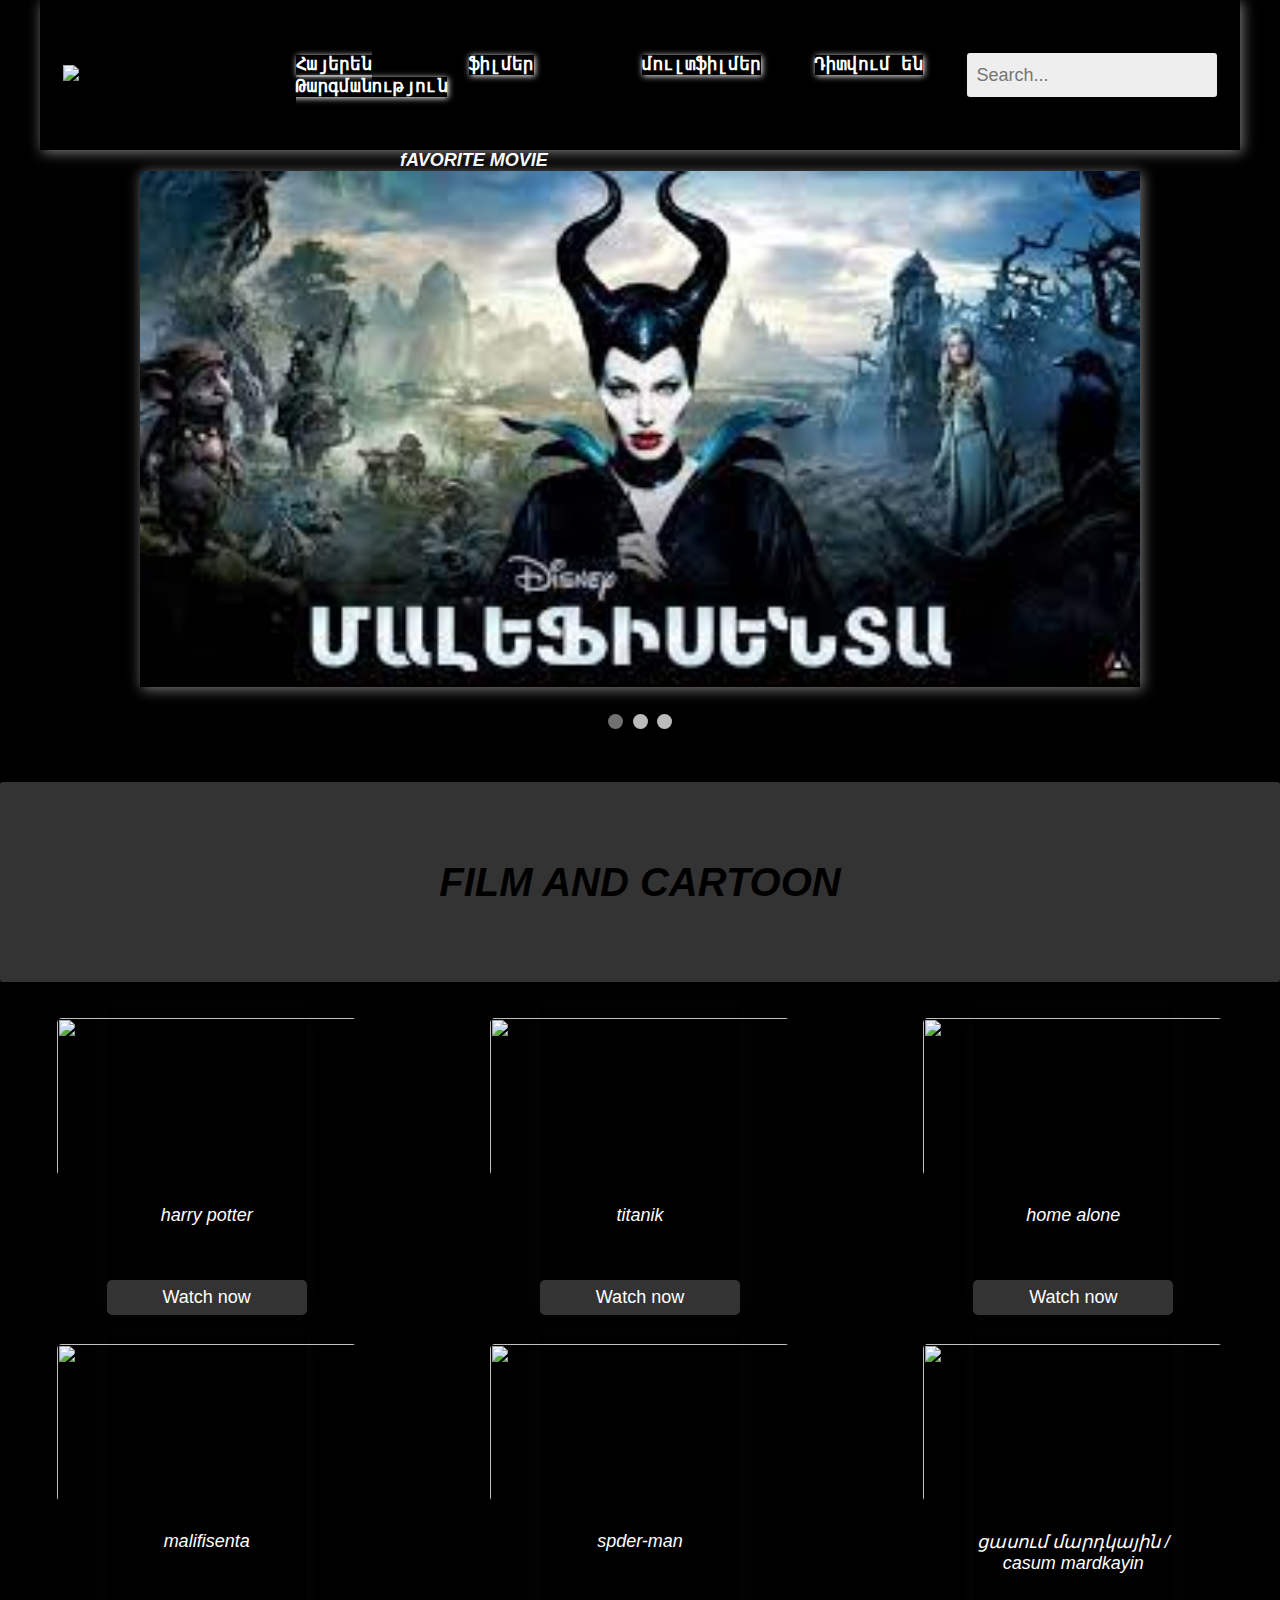
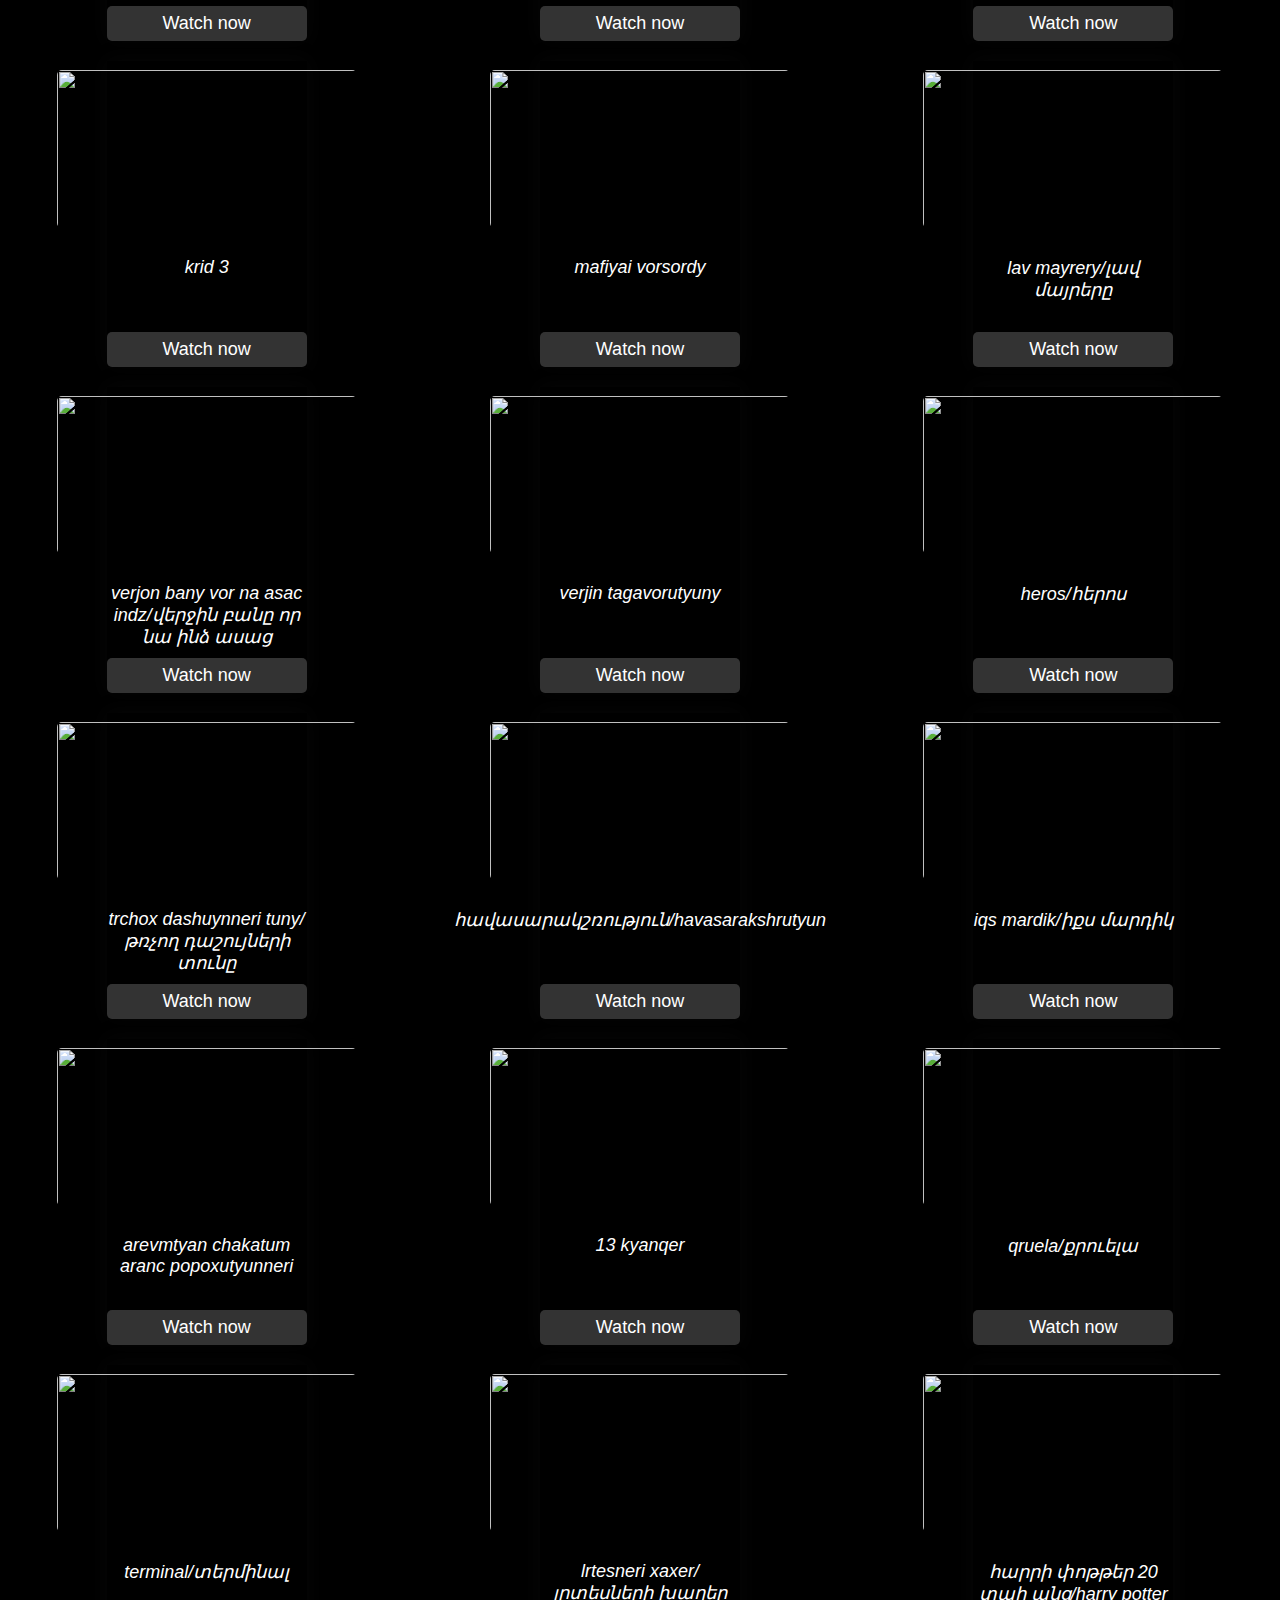
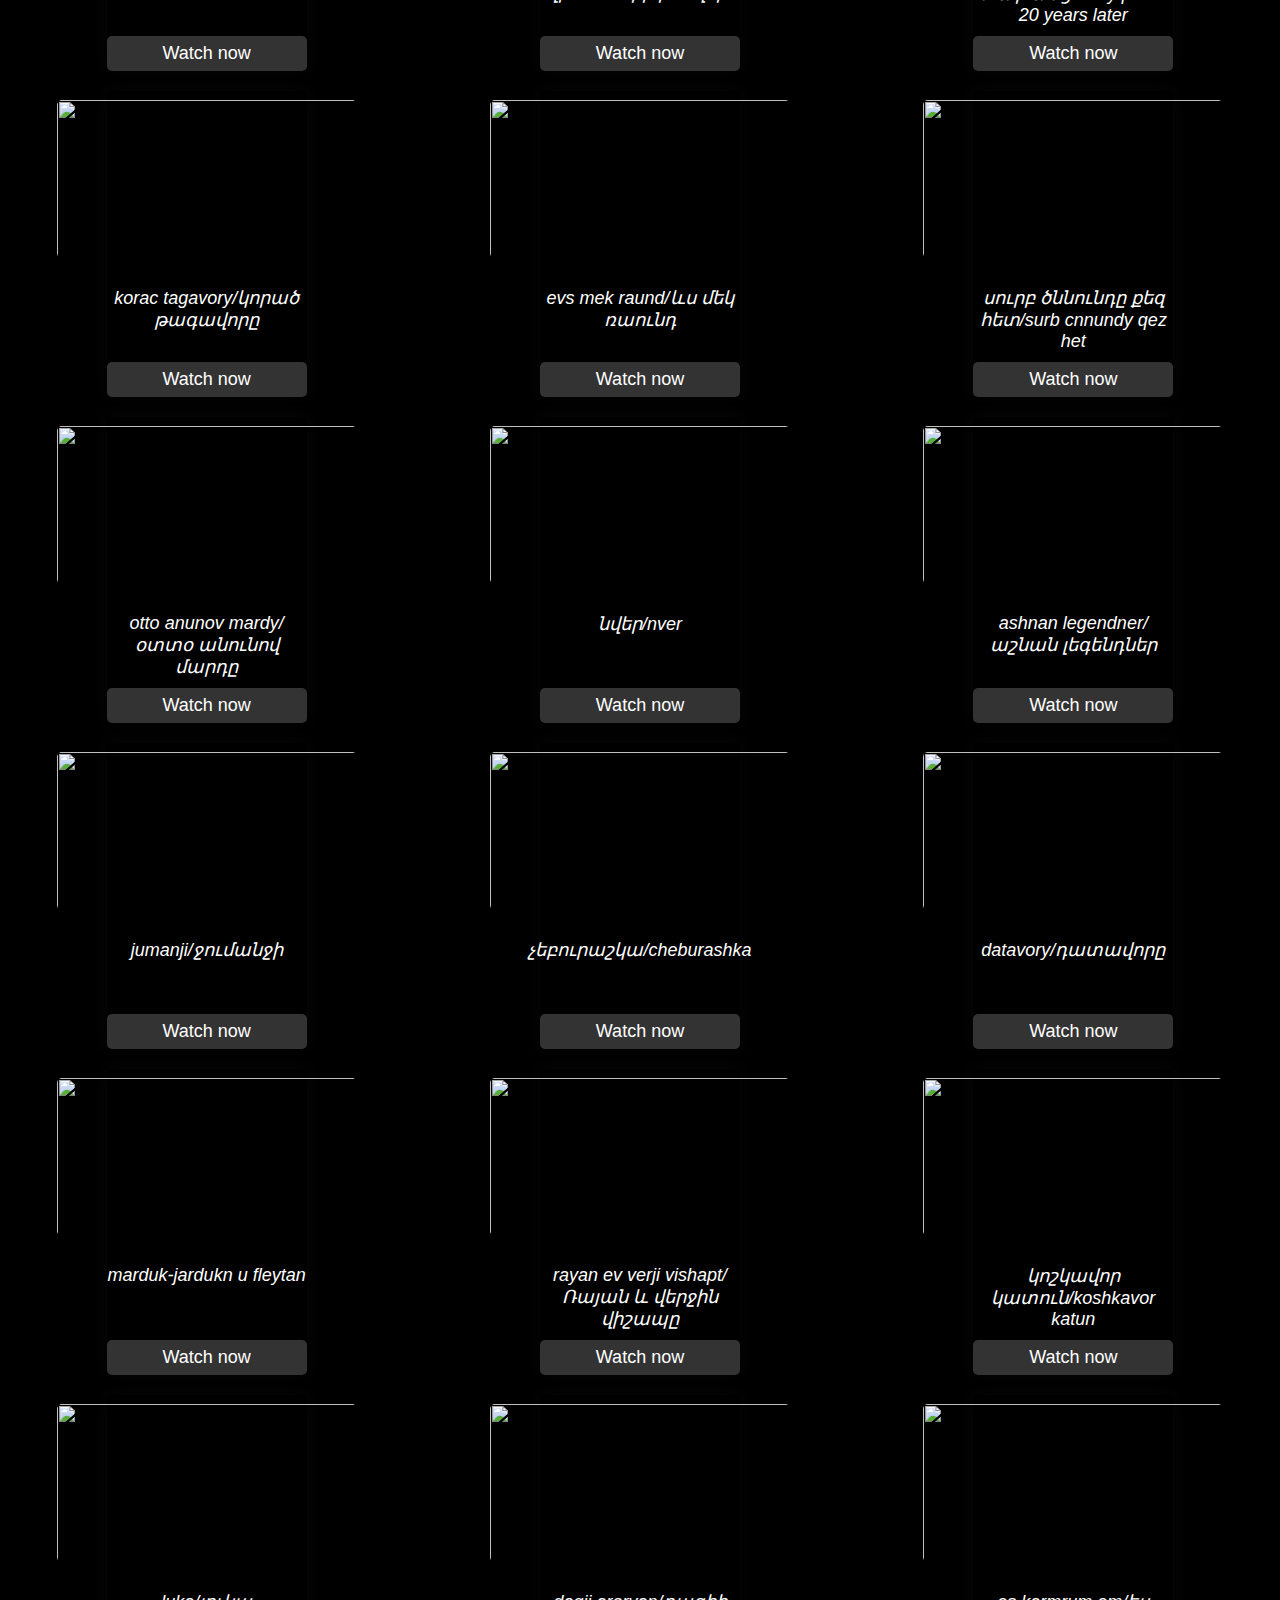
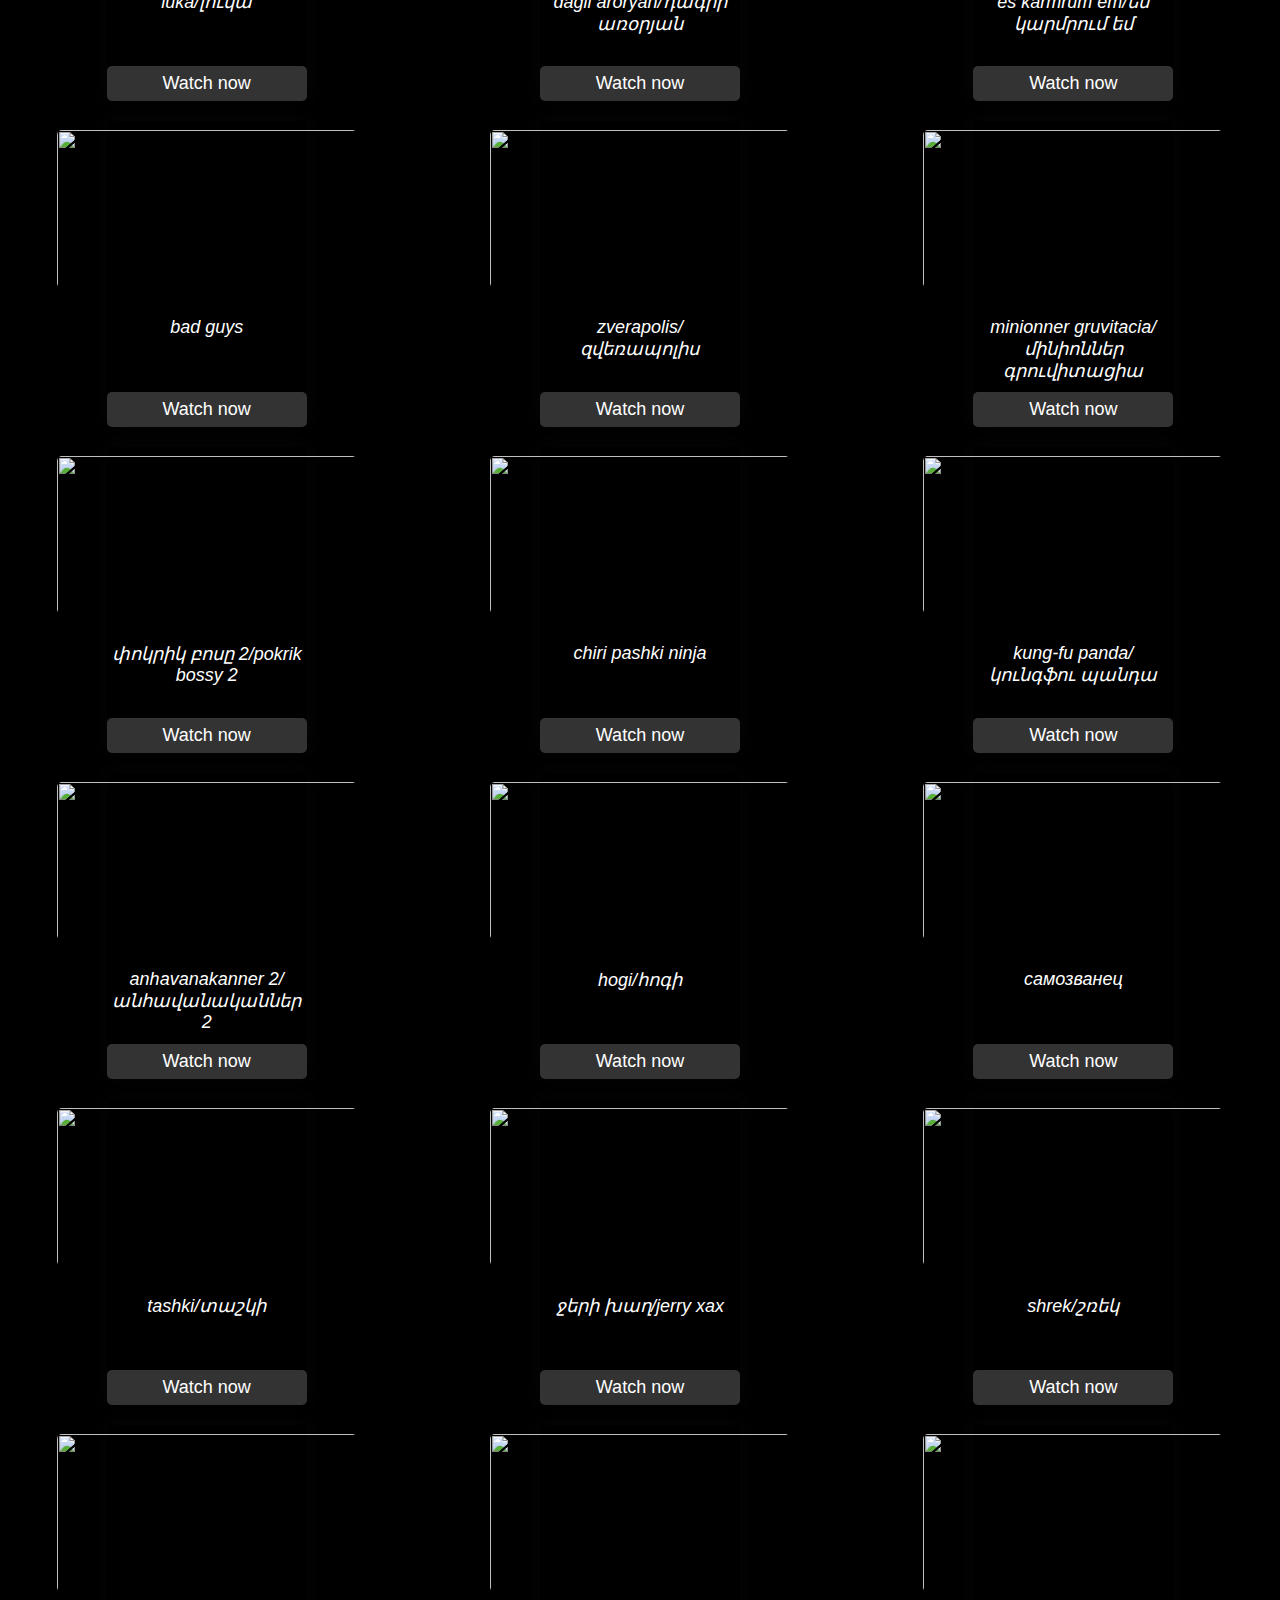
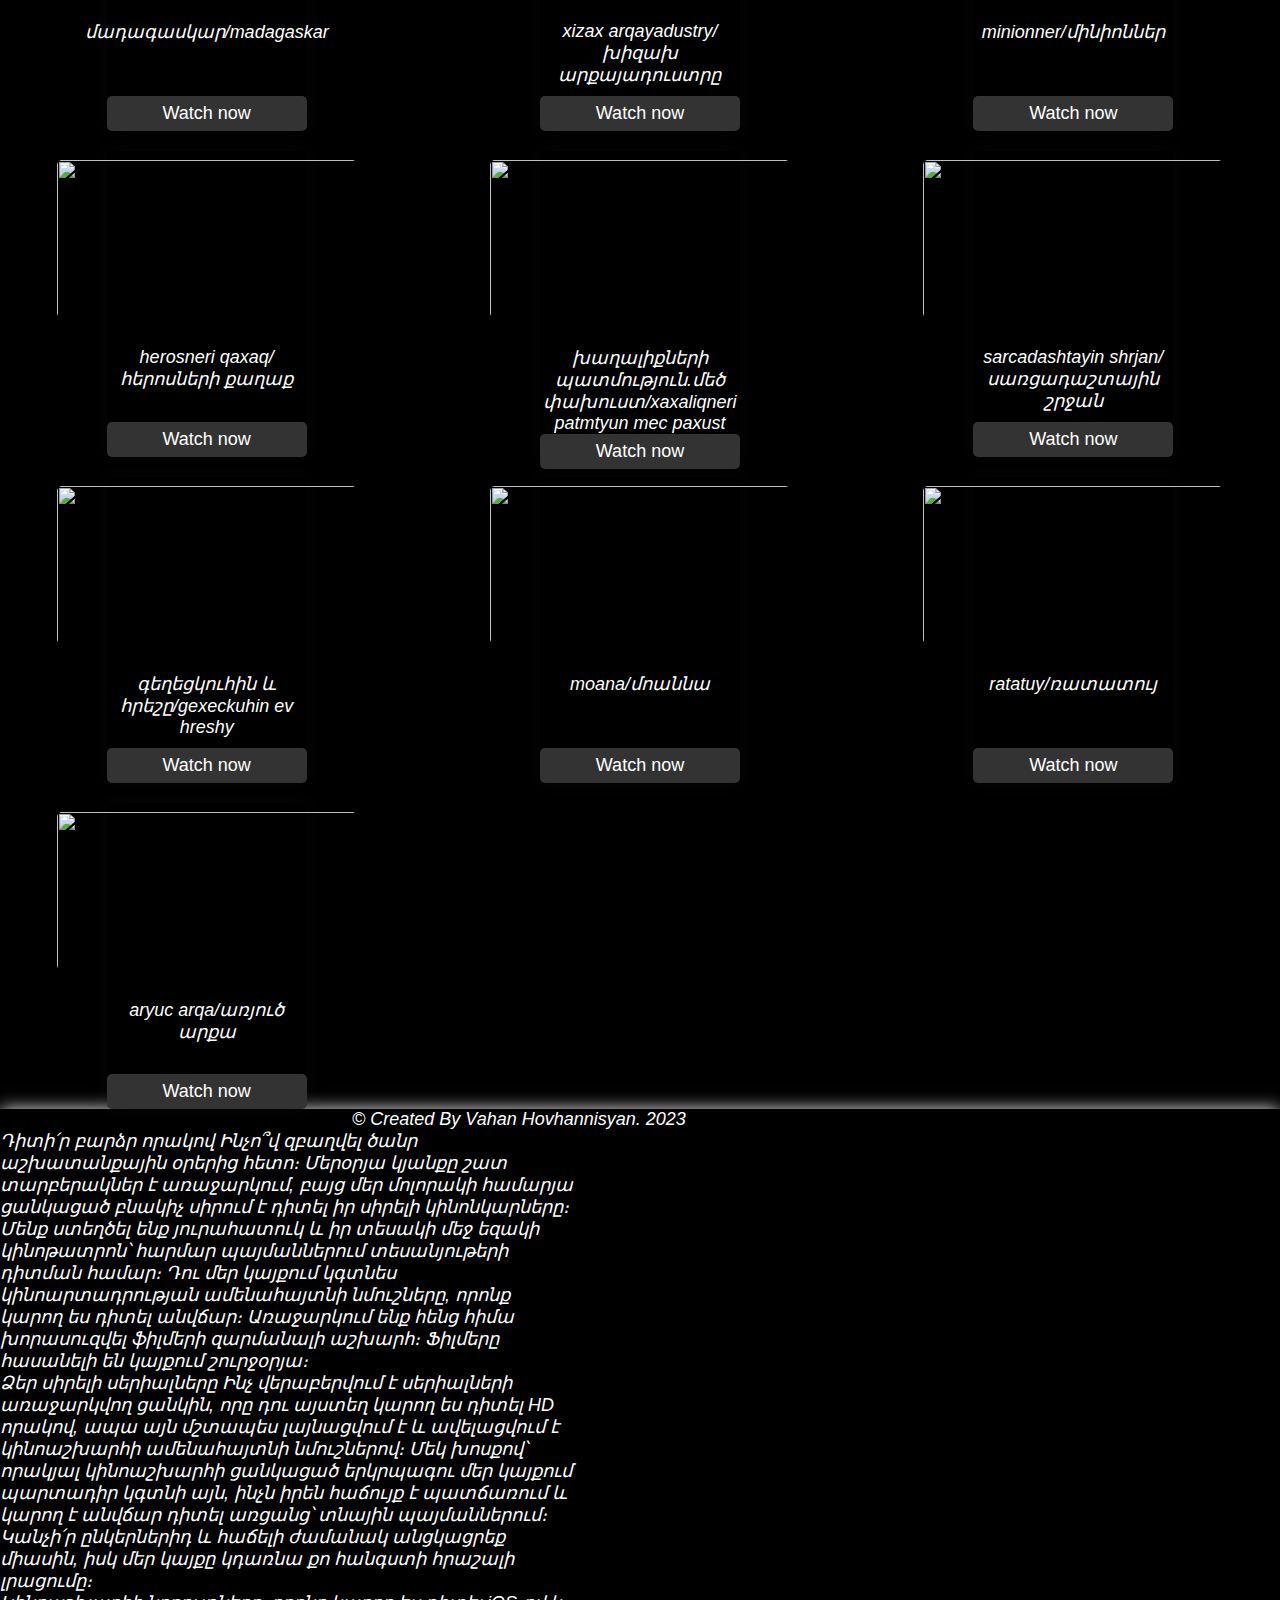
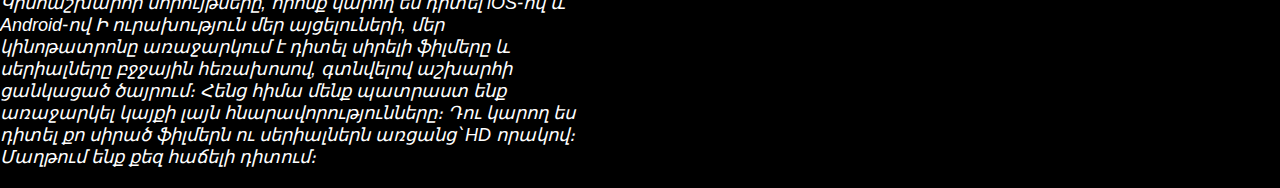
==== index.html @ 9a77bc41 "Add files via upload" ====
<!DOCTYPE html>
<html>

<head>
<link rel="stylesheet" href="urish.css">
    <script src="https://kit.fontawesome.com/e8fa2e31b4.js" crossorigin="anonymous"></script>
    <link class="v78" rel = "icon" href = 
    "3.png">
      <title>hayfilm</title>
</head>
<link rel="icon" href="icon_path" type="image/icon type">
 </head>
<body>   
<div class="main">
    <header>
    
            <div class="brand-logo">
               <img src="https://encrypted-tbn0.gstatic.com/images?q=tbn:ANd9GcTUfGE_azgXCQcDjW4QwoXztddELqcqcCn7sM4hUY_RFwKjnB9yyTXrZ7ikS7fEFwq3Z1w&usqp=CAU">    
            </div>
            <nav class="navbar">
                <ul class="top-menu">
                    
                    
                        
                       
                    &nbsp;&nbsp;&nbsp;&nbsp;
              
           
                          
                    &nbsp;&nbsp;&nbsp; &nbsp;

    <li class="menu-item">
                        <a href="hayeren filmer.html" class="menu-link">Հայերեն Թարգմանություն</a>
                    </li>  

                      
                    &nbsp;&nbsp;&nbsp;&nbsp;

     <li class="menu-item">
                        <a href="filmer.html" class="menu-link">ֆիլմեր</a>
                    </li> 

                      
                    
                    &nbsp;&nbsp;&nbsp;&nbsp;
  
       <li class="menu-item">
                        <a href="mult.html" class="menu-link">մուլտֆիլմեր</a>
                    </li>

                     
                    &nbsp;&nbsp;&nbsp;&nbsp;
                     
                         <li class="menu-item">
                        <a href="ditvum en.html" class="menu-link">Դիտվում են </a>
                    </li>
                    


        
                    <div class="searchBar">
                        <input placeholder="Search..." id="searchBar" name="searchBar" type="text">
                        <i class="fa-solid fa-magnifying-glass glass" id="btn"></i>
                    </div>
                    
    
      <script src="script.js"></script> 
                </ul>
            </nav>
            
        
        </header>
  
<body>


    
  
            

        </div>
        
            
            <h1  class="vip">  fAVORITE MOVIE</h1>
       <div class="slideshow-container">

        <div class="mySlides fade">
          <div class="numbertext"></div>
          <img src="[data-uri]" style="width:100%;  box-shadow: 2px 2px 13px 0px gray;">
          <div class="text"></div>
        </div>
        
        <div class="mySlides fade">
          <div class="numbertext"></div>
          <img src="https://static.okko.tv/images/v2/10241016?scale=1&quality=80" style="width:100%;  box-shadow: 2px 2px 13px 0px gray;">
          <div class="text"></div>
        </div>
        

        <div class="mySlides fade">
          <div class="numbertext"></div>
          <img src="https://www.armkino.am/images/uploads/joker---film-hayeren-5eefac2e45d42.jpg" style="width:100%;  box-shadow: 2px 2px 13px 0px gray;">
          <div class="text"></div>
        </div>
        
        </div>
        <br>
        
        <div style="text-align:center">
          <span class="dot"></span> 
          <span class="dot"></span> 
          <span class="dot"></span> 
        </div><br>
    
    
    <script>
        let slideIndex = 0;
        showSlides();
        
        function showSlides() {
          let i;
          let slides = document.getElementsByClassName("mySlides");
          let dots = document.getElementsByClassName("dot");
          for (i = 0; i < slides.length; i++) {
            slides[i].style.display = "none";  
          }
          slideIndex++;
          if (slideIndex > slides.length) {slideIndex = 1}    
          for (i = 0; i < dots.length; i++) {
            dots[i].className = dots[i].className.replace(" active", "");
          }
          slides[slideIndex-1].style.display = "block";  
          dots[slideIndex-1].className += " active";
          setTimeout(showSlides, 2000);
        }
        </script>
        <script>
            const searchInput = document.getElementById('searchInput');const searchButton = document.getElementById('searchButton');
const searchResultsContainer = document.getElementById('searchResults');
searchButton.addEventListener('click', () => {  const query = searchInput.value;
  fetch(`/search?q=${query}`)    .then(response => response.json())
    .then(data => {      // Process the search results
      displaySearchResults(data);    })
    .catch(error => {      console.error('An error occurred during the search:', error);
    });});
function displaySearchResults(results) {
  // Clear any previous search results  searchResultsContainer.innerHTML = '';
  // Create HTML elements to display the search results
  for (const result of results) {    const resultItem = document.createElement('div');
    resultItem.innerText = result.title;    searchResultsContainer.appendChild(resultItem);
  }}
        </script>
<div class="header">
                <p>FILM AND CARTOON</p>
                
            </div>
            <div class="body">
                <div id="root"></div>
                
            </div>
            
        </div>
        
    </div>

    <script>
        
        const product = [
            {
                id: 0,
                image:'https://films.bz/img-medium/uploads/posts/2021-01/1609787516_harrymahvan158f41gh58d3gh5s3d0s35h.jpg',
                title: ' harry potter',
    
                watch:'https://api.tobaco.ws/embed/movie/389'
            },
            {
                id: 1,
                image: 'https://films.bz/img-medium/uploads/posts/2019-12/1577437922_af5af0a68f40a6840jh8k40gk403g8k.jpg',
                title: 'titanik',
                watch:'https://api.tobaco.ws/embed/movie/486'
            },
            {
                id: 2,
                image: 'https://films.bz/img-medium/uploads/posts/2019-12/1576704373_ad98d0a68d40a6d40a68d0ad.jpg',
                title: 'home alone',
       watch:'https://5808010880810whinehouse.com/films-1/tanyenak-1-720/'
            },
            {
                id: 3,
                image: 'https://films.bz/img-medium/uploads/posts/2019-08/1566130701_iphone360_496849.jpg',
                title: 'malifisenta',
                watch:'https://api.tobaco.ws/embed/movie/250'
            },
            {
                id: 4,
                image: 'https://films.bz/img-medium/uploads/posts/2022-02/1645720961_262418167_4535213393265639_8758314333265073163_n.jpg',
                title: 'spder-man',
                watch:'https://api.tobaco.ws/embed/movie/51984'
            },
            {
                id: 5,
                image: 'https://films.bz/img-medium/uploads/posts/2021-05/1622178436_casummar41sazg4512sa1g1254asg5142a.jpg',
                title: 'ցասում մարդկային / casum mardkayin' ,
               watch:'https://api.tobaco.ws/embed/movie/45349'
            },

            {
                id: 6,
                image: 'https://films.bz/img-medium/uploads/posts/2023-03/1680264449_creed3.webp',
                title: 'krid 3' ,
               watch:'https://api.strvid.ws/embed/movie/60676'
            },

            {
                id: 7,
                image: 'https://films.bz/img-medium/uploads/posts/2023-04/1681661432_mafiayivosorsgs541asg586asg365swdhg.webp',
                title: 'mafiyai vorsordy' ,
               watch:'https://api.strvid.ws/embed/movie/8037'
            },

            {
                id: 8,
                image: 'https://films.bz/img-medium/uploads/posts/2023-04/1681113947_lavmayrasag7fa7g7sa4g4a.webp',
                title: 'lav mayrery/լավ մայրերը' ,
               watch:'https://api.strvid.ws/embed/movie/64445'
            },
            {
                id: 9,
                image: 'https://films.bz/img-medium/uploads/posts/2023-04/1681563964_verjinbanyvornaassgdf7hd4f583ds463hshg.webp',
                title: 'verjon bany vor na asac indz/վերջին բանը որ նա ինձ ասաց' ,
               watch:'https://api.strvid.ws/embed/movie/63912'
            },
            {
                id: 10,
                image: 'https://films.bz/img-medium/uploads/posts/2023-04/1681590085_verjintagavsagf452dgs4fv53aszfg351asff.webp',
                title: 'verjin tagavorutyuny' ,
               watch:'https://api.strvid.ws/embed/movie/63910'
            },

            {
                id: 11,
                image: 'https://films.bz/img-medium/uploads/posts/2019-09/geroj_iphone360_889.jpg',
                title: 'heros/հերոս' ,
               watch:'https://api.tobaco.ws/embed/movie/8056'
            },

            {
                id: 12,
                image: 'https://films.bz/img-medium/uploads/posts/2022-05/1653218573_u478d4f8e7a71ub76r61a.webp',
                title: 'trchox dashuynneri tuny/թռչող դաշույների տունը' ,
               watch:'https://api.tobaco.ws/embed/movie/8149'
            },

            {
                id: 13,
                image: 'https://films.bz/img-medium/uploads/posts/2020-07/1595153306_6hj2kgfjh5fd1hgdfs53g53sdg153s153g.jpg',
                title: 'հավասարակշռություն/havasarakshrutyun' ,
               watch:'https://api.tobaco.ws/embed/movie/3028'
            },

            {
                id: 14,
                image: 'https://films.bz/img-medium/uploads/posts/2020-01/1577981401_h7dr065gh0sd68ff4068sf068sf.jpg',
                title: 'iqs mardik/իքս մարդիկ' ,
               watch:'https://5808010880810whinehouse.com/films-3/hls/iks-ardik-1/'
            },
            {
                id: 15,
                image: 'https://films.bz/img-medium/uploads/posts/2022-10/1667199886_arevmtyanchaksg4ds7gh41sdg15sd15gwsa58gs.webp',
                title: 'arevmtyan chakatum aranc popoxutyunneri' ,
               watch:'https://api.loadbox.ws/embed/movie/59584'
            },

            {
                id: 16,
                image: 'https://films.bz/img-medium/uploads/posts/2022-08/1659959187_13kyanqers5gh1sd3dfh0g.webp',
                title: '13 kyanqer' ,
               watch:'https://api.tobaco.ws/embed/movie/58735'
            },

            {
                id: 17,
                image: 'https://films.bz/img-medium/uploads/posts/2021-05/1622439576_187631674_2118658101610017_5867488653962200196_n.png',
                title: 'qruela/քրուելա' ,
               watch:'https://api.tobaco.ws/embed/movie/44471'
            },


            {
                id: 18,
                image: 'https://films.bz/img-medium/uploads/posts/2019-08/1567200919_iphone360_6877.jpg',
                title: 'terminal/տերմինալ' ,
               watch:'https://api.tobaco.ws/embed/movie/756'
            },

            {
                id: 19,
                image: 'https://films.bz/img-medium/uploads/posts/2021-04/1618756460_lrtesnerixad51af51ag158sjh3s531g513ag.jpg',
                title: 'lrtesneri xaxer/լրտեսների խաղեր' ,
               watch:'https://5808010880810whinehouse.com/films-3/hls/lrtesakan-xaxer/'
            },

            {
                id: 20,
                image: 'https://films.bz/img-medium/uploads/posts/2022-01/1641044023_34xss3gwkdwvtomcdkec2lw4pvb.jpg',
                title: 'հարրի փոթթեր 20 տաի անց/harry potter 20 years later' ,
               watch:'https://api.tobaco.ws/embed/movie/53299'
            },
            {
                id: 21,
                image: 'https://films.bz/img-medium/uploads/posts/2023-03/1679218278_koractarfsgh53sdg15sd15g5s1a.webp',
                title: 'korac tagavory/կորած թագավորը' ,
               watch:'https://api.strvid.ws/embed/movie/60943'
            },

            {
                id: 22,
                image: 'https://films.bz/img-medium/uploads/posts/2020-12/1608884343_evsmerkdhg1dj85sdh5s1gsag2sg0sdg.jpg',
                title: 'evs mek raund/ևս մեկ ռաունդ ' ,
               watch:'https://api.tobaco.ws/embed/movie/36021'
            },

            {
                id: 23,
                image: 'https://films.bz/img-medium/uploads/posts/2022-11/1669279036_surtsnaf62s5hg95sa945sd94njh49gs.webp',
                title: 'սուրբ ծննունդը քեզ հետ/surb cnnundy qez het ' ,
               watch:'https://api.loadbox.ws/embed/movie/61147'
            },

            {
                id: 24,
                image: 'https://films.bz/img-medium/uploads/posts/2023-03/1677656268_193f4e75993e06d36f6ea48797a0dfc3.webp',
                title: 'otto anunov mardy/օտտօ անունով մարդը ' ,
               watch:'https://api.strvid.ws/embed/movie/62014'
            },
            {
                id: 25,
                image: 'https://films.bz/img-medium/uploads/posts/2019-09/1569691388_888304.jpg',
                title: 'նվեր/nver ' ,
               watch:'https://api.tobaco.ws/embed/movie/7971'
            },
            {
                id: 26,
                image: 'https://films.bz/img-medium/uploads/posts/2019-10/legendy-oseni_iphone360_8827.jpg',
                title: 'ashnan legendner/աշնան լեգենդներ ' ,
               watch:'https://5808010880810whinehouse.com/films-3/hls/720-ashnan-legendner/'
            },
            {
                id: 27,
                image: 'https://films.bz/img-medium/uploads/posts/2020-02/1582118351_w68t0w684t680dujglkgol4680h4680gk468fg.jpg',
                title: ' jumanji/ջումանջի' ,
               watch:'https://api.tobaco.ws/embed/movie/9867'
            },

            {
                id: 28,
                image: 'https://films.bz/img-medium/uploads/posts/2023-01/1674814510_cheburportarm.webp',
                title: ' չեբուրաշկա/cheburashka' ,
               watch:'https://api.getcodes.ws/embed/movie/57434'
            },

            {
                id: 29,
                image: 'https://films.bz/img-medium/uploads/posts/2019-09/1569183325_588672.jpg',
                title: ' datavory/դատավորը' ,
               watch:'https://5808010880810whinehouse.com/films-3/hls/720-datavor/'
            },


            {
                id: 30,
                image: 'https://films.bz/img-medium/uploads/posts/2023-02/1675325835_mardukjardujg0as8406df8046hsd840gsa84fsa.webp',
                title: ' marduk-jardukn u fleytan' ,
               watch:'https://api.getcodes.ws/embed/movie/60856'
            },

            
            {
                id: 31,
                image: 'https://films.bz/img-medium/uploads/posts/2021-03/1615104095_rayanevver5sgd513h513dj513g513k513rf513h5d3sg.jpg',
                title: ' rayan ev verji vishapt/Ռայան և վերջին վիշապը' ,
               watch:'https://api.tobaco.ws/embed/movie/43891'
            },

            {
                id: 32,
                image: 'https://films.bz/img-medium/uploads/posts/2023-01/1673422847_pussportarm.webp',
                title: ' կոշկավոր կատուն/koshkavor katun' ,
               watch:'https://api.loadbox.ws/embed/movie/57437'
            },

            {
                id: 33,
                image: 'https://films.bz/img-medium/uploads/posts/2021-07/lukaa5af4521ag4512a5fa51af.jpg',
                title: ' luka/լուկա' ,
               watch:'https://api.tobaco.ws/embed/movie/44692'
            },

            {
                id: 34,
                image: 'https://films.bz/img-medium/uploads/posts/2021-09/1630832435_dagiaroreana21fsa41g2f452a1245sdg215f1a5s.jpg',
                title: ' dagii aroryan/դագիի առօրյան' ,
               watch:'https://api.tobaco.ws/embed/movie/50245'
            },
            {
                id: 35,
                image: 'https://films.bz/img-medium/uploads/posts/2022-03/1647862163_eskarmrumemsg513sgh54s1g5fas8f8af84asf.webp',
                title: ' es karmrum em/ես կարմրում եմ' ,
               watch:'https://api.tobaco.ws/embed/movie/54748'
            },
            {
                id: 36,
                image: 'https://films.bz/img-medium/uploads/posts/2022-05/1651675020_vattxerqewqtrdg52dsf453dshgsd.webp',
                title: ' bad guys' ,
               watch:'https://api.tobaco.ws/embed/movie/53597'
            },
            {
                id: 37,
                image: 'https://films.bz/img-medium/uploads/posts/2019-08/1566921582_z_0.jpg',
                title: 'zverapolis/զվեռապոլիս ' ,
               watch:'https://api.tobaco.ws/embed/movie/126'
            },

            {
                id: 38,
                image: 'https://films.bz/img-medium/uploads/posts/2022-08/1659449895_minionsport.webp',
                title: 'minionner gruvitacia/մինիոններ գրուվիտացիա ' ,
               watch:'https://api.tobaco.ws/embed/movie/15161'
            },
            {
                id: 39,
                image: 'https://films.bz/img-medium/uploads/posts/2021-07/1625817549_poqrikbossya01ag2102a0g20a1g2a2g1021ag.jpg',
                title: 'փոկրիկ բոսը 2/pokrik bossy 2' ,
               watch:'https://api.tobaco.ws/embed/movie/48429'
            },

            {
                id: 40,
                image: 'https://films.bz/img-medium/uploads/posts/2019-09/bjetmen-protiv-cherepashek-nindzja_iphone360_1236282.jpg',
                title: 'chiri pashki ninja' ,
               watch:'https://api.tobaco.ws/embed/movie/8722'
            },

            {
                id: 41,
                image: 'https://films.bz/img-medium/uploads/posts/2019-09/kung-fu-panda-lapki-sudby_iphone360_1161084.jpg',
                title: 'kung-fu panda/կունգֆու պանդա' ,
               watch:'https://api.tobaco.ws/embed/movie/4050'
            },

            {
                id: 42,
                image: 'https://films.bz/img-medium/uploads/posts/2019-09/supersemejka-2_iphone360_839650.jpg',
                title: 'anhavanakanner 2/անհավանականներ 2' ,
               watch:'https://api.tobaco.ws/embed/movie/1998'
            },

            {
                id: 43,
                image: 'https://films.bz/img-medium/uploads/posts/2020-12/1609008796_hogisg2a69gf2af6dh0g06a5g0a0ghs.jpg',
                title: 'hogi/հոգի' ,
               watch:'https://api.tobaco.ws/embed/movie/15941'
            },
            {
                id: 44,
                image: 'https://films.bz/img-medium/uploads/posts/2019-09/samozvanec_iphone360_612481.jpg',
                title: 'самозванец' ,
               watch:'https://api.tobaco.ws/embed/movie/3927'
            },

            {
                id: 45,
                image: 'https://films.bz/img-medium/uploads/posts/2019-09/tachki_iphone360_61249.jpg',
                title: 'tashki/տաշկի' ,
               watch:'https://api.tobaco.ws/embed/movie/2043'
            },
            {
                id: 46,
                image: 'https://films.bz/img-medium/uploads/posts/2019-10/igra-dzheri_iphone360_78163.jpg',
                title: 'ջերի խաղ/jerry xax' ,
               watch:'https://api.tobaco.ws/embed/movie/11823'
            },

            {
                id: 47,
                image: 'https://films.bz/img-medium/uploads/posts/2022-03/1647425096_wb53f4a682e7fof73k34m.webp',
                title: 'shrek/շռեկ' ,
               watch:'https://5808010880810whinehouse.com/cartoons/hls/shrek-1/'
            },

            {
                id: 48,
                image: 'https://films.bz/img-medium/uploads/posts/2022-03/1647422721_f8b31b6fd2409sk79q16y.webp',
                title: 'մադագասկար/madagaskar' ,
               watch:'https://5808010880810whinehouse.com/cartoons/hls/adagaskar-1/'
            },

            {
                id: 49,
                image: 'https://films.bz/img-medium/uploads/posts/2019-09/hrabraja-serdcem_iphone360_409118.jpg',
                title: 'xizax arqayadustry/խիզախ արքայադուստրը' ,
               watch:'https://5808010880810whinehouse.com/films-3/hls/720-xizax-arqayadustre/'
            },

            {
                id: 50,
                image: 'https://films.bz/img-medium/uploads/posts/2019-09/gadkij-ja-mini-filmy-minony_iphone360_653704.jpg',
                title: 'minionner/մինիոններ' ,
               watch:'https://api.tobaco.ws/embed/movie/35771'
            },

            {
                id: 51,
                image: 'https://films.bz/img-medium/uploads/posts/2019-09/gorod-geroev_iphone360_693126.jpg',
                title: 'herosneri qaxaq/հերոսների քաղաք' ,
               watch:'https://api.tobaco.ws/embed/movie/233'
            },

            {
                id: 52,
                image: 'https://films.bz/img-medium/uploads/posts/2019-09/istorija-igrushek-bolshoj-pobeg_iphone360_258328.jpg',
                title: 'խաղալիքների պատմություն.մեծ փախուստ/xaxaliqneri patmtyun mec paxust' ,
               watch:'https://api.tobaco.ws/embed/movie/504'
            },
            
            {
                id: 53,
                image: 'https://films.bz/img-medium/uploads/posts/2019-09/lednikovyj-period_iphone360_707.jpg',
                title: 'sarcadashtayin shrjan/սառցադաշտային շրջան' ,
               watch:'https://api.tobaco.ws/embed/movie/417'
            },

            {
                id: 54,
                image: 'https://films.bz/img-medium/uploads/posts/2022-03/1647696779_gexeckuafsag245sdg45f4586hb4586ds58fsaf.webp',
                title: 'գեղեցկուհին և հրեշը/gexeckuhin ev hreshy' ,
               watch:'https://5808010880810whinehouse.com/cartoons/hls/gexecukin-ev-hreshe/'
            },

            {
                id: 55,
                image: 'https://films.bz/img-medium/uploads/posts/2020-12/1609424518_moanasg54d51h15fj15d15h5asf51ag51af.jpg',
                title: 'moana/մոաննա' ,
               watch:'https://api.tobaco.ws/embed/movie/128'
            },

            {
                id: 56,
                image: 'https://films.bz/img-medium/uploads/posts/2022-03/1647362193_ratatuysg1d452fh57dfs145s1gfsdd.jpg',
                title: 'ratatuy/ռատատույ' ,
               watch:'https://api.tobaco.ws/embed/movie/493'
            },

            {
                id: 57,
                image: 'https://films.bz/img-medium/uploads/posts/2019-10/1570798784_t801ef3378507ja64q75o.jpg',
                title: 'aryuc arqa/առյուծ արքա' ,
               watch:'https://api.tobaco.ws/embed/movie/5785'
            },

        ];


        const categories = [...new Set(product.map((item) => { return item }))]

        document.getElementById('searchBar').addEventListener('keyup', (e) => {
            const searchData = e.target.value.toLowerCase();
            const filteredData = categories.filter((item) => {
                return (
                    item.title.toLowerCase().includes(searchData)
                )
            })
            displayItem(filteredData)
        });

        const displayItem = (items) => {
            document.getElementById('root').innerHTML = items.map((item) => {
                var { image, title,  watch } = item;
                return (
                    `<div class='box'>
                        <div class='img-box'>
                            <img class='images' src=${image}></img>
                        </div> 
                        <div class='bottom'>
                      
                            <p>${title}</p>
                         
   <a class="watch" href='${watch}'>Watch now</a>
                       
                        </div>
                    </div>`
                )
            }).join('')
        };
        displayItem(categories);
  
  
    </script>

<script src="searchengine.js"></script>
<footer>
    <div class="footer-row">
        <div class="footer-col">
            <p class="v5" >© Created By Vahan Hovhannisyan. 2023</p>
          
        </div>
        </div>
        <div class="footer-col">
            <p>
                Դիտի՛ր բարձր որակով
Ինչո՞վ զբաղվել ծանր աշխատանքային օրերից հետո։ Մերօրյա կյանքը շատ տարբերակներ է առաջարկում, բայց մեր մոլորակի համարյա ցանկացած բնակիչ սիրում է դիտել իր սիրելի կինոնկարները։ Մենք ստեղծել ենք յուրահատուկ և իր տեսակի մեջ եզակի կինոթատրոն՝ հարմար պայմաններում տեսանյութերի դիտման համար։ Դու մեր կայքում կգտնես կինոարտադրության ամենահայտնի նմուշները, որոնք կարող ես դիտել անվճար։ Առաջարկում ենք հենց հիմա խորասուզվել ֆիլմերի զարմանալի աշխարհ։ Ֆիլմերը հասանելի են կայքում շուրջօրյա։
            </p>
          
        </div>
        <div class="footer-col">
            <p>
                Ձեր սիրելի սերիալները
                Ինչ վերաբերվում է սերիալների առաջարկվող ցանկին, որը դու այստեղ կարող ես դիտել HD որակով, ապա այն մշտապես լայնացվում է և ավելացվում է կինոաշխարհի ամենահայտնի նմուշներով։ Մեկ խոսքով՝ որակյալ կինոաշխարհի ցանկացած երկրպագու մեր կայքում պարտադիր կգտնի այն, ինչն իրեն հաճույք է պատճառում և կարող է անվճար դիտել առցանց՝ տնային պայմաններում։ Կանչի՛ր ընկերներիդ և հաճելի ժամանակ անցկացրեք միասին, իսկ մեր կայքը կդառնա քո հանգստի հրաշալի լրացումը։
            </p>
          
        </div>
        <div class="footer-col">
            <p>
                Կինոաշխարհի նորույթները, որոնք կարող ես դիտել iOS-ով և Android-ով
Ի ուրախություն մեր այցելուների, մեր կինոթատրոնը առաջարկում է դիտել սիրելի ֆիլմերը և սերիալները բջջային հեռախոսով, գտնվելով աշխարհի ցանկացած ծայրում։ Հենց հիմա մենք պատրաստ ենք առաջարկել կայքի լայն հնարավորությունները։ Դու կարող ես դիտել քո սիրած ֆիլմերն ու սերիալներն առցանց՝ HD որակով։ Մաղթում ենք քեզ հաճելի դիտում։
            </p>



        <div class="footer-col">
            <ul class="social-icon-menu">
                <li class="social-menu-item">
                    <a href="https://www.facebook.com/&quot;" class="menu-link">
                        <i class="fa fa-facebook-square" aria-hidden="true"></i>
                    </a>
                </li>
                <li class="social-menu-item">
                    <a href="https://www.instagram.com/&quot;" class="menu-link">
                        <i class="fa fa-instagram" aria-hidden="true"></i></a>
                </li>
            </ul>
        </div>
    </div>

</footer>
  </div>      
</body>
</html>
---- urish.css ----
*{
    margin: 0;
    padding: 0;
    box-sizing: border-box;
    font-family: 'poppins', sans-serif;
    font-size: 18px;
}
body{
    margin: 4vh;
}
.container{
    display: flex;
    align-items: center;
    justify-content: space-between;
}
.sidebar{
    width: 25%;
    border: apx solid #eee;
    border-radius: 3px;
    padding: 15px;
    height: 92vh;
    box-shadow: 0px 0px 3px gray;
    display: flex;
    flex-direction: column;
    justify-content: space-between;
}
.data{
    width: 100%;
    border-radius: 3px;
    height: 92vh;
    overflow-y: auto;
}
.fa-circle{
    color: orangered;
}
.searchbar{
    width: 100%;
    background-color: #eee;
    border-radius: 3px;
    height: 300px;
    padding: 9px;
    display: flex;
    align-items: center;
    justify-content: space-around;
    -webkit-box-shadow: 1px 1px 6.5px 0px whitesmoke;
    box-shadow: 1px 1px 6.5px 0px rgb(255, 254, 254);
}
input{
    border: none;
    outline: none;
    background: none;
}
.glass:hover{
    color: orangered;
    cursor: pointer;
}
.social-icons{
    display: flex;
    align-items: center;
    justify-content: center;
}
.fa-brands{
    font-size: 25px;
    margin: 0 10px;
    color: #333;
    cursor: pointer;
}
.fa-brands:hover{
    color: orangered;
}
.top{
    height: 60px;
    border-radius: 3px;
    background-color: #eee;
    display: flex;
    align-items: center;
    justify-content: space-between;
    padding: 15px;
    width: 100%;
}
.header{
    height: 100px;
    border-radius: 3px;
    background-color: #333;
  

    display: flex;
    align-items: center;
    justify-content: center;
    margin: auto;
}
.header p{
    font-size: 40px;
    font-weight: bold;
    color: rgb(0, 0, 0);
}
#root{
    width: 100%;
    display: flex;
    grid-template-columns: repeat(3, 1fr);
    grid-gap: 20px;
}
/* .box{
    /* margin: 1px;
    display: flex;
    flex-direction: column;
    align-items: center;
    justify-content: space-between;
    border: 1px solid #333;
    border-radius: 5px;
    padding: 15px;
 } */

.img-box{
    width: 100%;
    height: 176px;
    display: flex;
    align-items: center;
    justify-content: center;
}
.images{
width: 200px;
height: 500px;
    object-fit: cover;
    object-position: center;
}
.bottom{
    margin-top: 20px;
    width: 100%;
    text-align: center;
    display: flex;
    flex-direction: column;
    align-items: center;
    justify-content: space-between;
    height: 110px;
}
h2{
    font-size: 20px;
    color: orangered;
}
button{
    width: 100%;
    position: relative;
    border: none;
    border-radius: 5px;
    background-color: #333;
    padding: 7px 25px;
    cursor: pointer;
    color: white;
}

.header-btn{
    text-decoration: none !important;
    border-radius: 25px;
    padding: 7px 20px;
    
    margin-top: 15px;
    color: #000 !important;
    background: #626467;
    font-weight: 600;
    display: inline-block;
    margin-right: 10px;
 }



* {
    margin: 0;
    padding: 0;
    box-sizing: border-box;
    font-family: 'poppins', sans-serif;
    font-size: 18px;
}
body {
    margin: 4vh;
}
.container {
    display: flex;
    align-items: center;
    justify-content: space-between;

}
.sidebar {
    width: 25%;
    border: 1px solid #eee;
    border-radius: 3px;
    padding: 15px;
    height: 300px;
    box-shadow: 0px 0px 3px gray;
    display: flex;
    flex-direction: column; 
     justify-content: space-between;

    margin-bottom: auto;
}
.fa-circle {
    color: orangered;
}
.searchBar {
    width: 30%;
    background-color: #eee;
    border-radius: 3px;
    padding: 9px;
    display: flex;
    align-items: center;
    justify-content: space-between;
}
input {
    border: none;
    outline: none;
    background: none;
}
.glass:hover {
    color: orangered;
    cursor: pointer;
}
.social-icons {
    display: flex;
    align-items: center;
    justify-content: center;
}
.fa-brands {
    font-size: 25px;
    margin: 0 10px;
    color: #333;
    cursor: pointer;
}
.fa-brands:hover {
    color: orangered;
}
.data {
    width: 73%;
    border-radius: 3px;
    height: 92vh;
    overflow-y: auto;
}
.top {
    height: 60px;
    border-radius: 3px;
    background-color: rgb(0, 0, 0);
    display: flex;
    align-items: center;
    justify-content: space-between;
    padding: 15px;
}
.p1{
    color: rgb(255, 245, 245);
}

.header {
    height: 200px;
    border-radius: 3px;
    background-color: #333;
    margin: 3vh 0px;
    padding: 15px;
    display: flex;
    align-items: center;
    justify-content: center;
}
.header p {
    font-size: 40px;
    font-weight: bold;
    color: rgb(0, 0, 0);
}



#root {
    width: 100%;
    display: grid;
    grid-template-columns: repeat(3, 1fr);
    grid-gap: 20px;
}
/* .box {
    margin: 1px;
    display: flex;
    flex-direction: column;
    align-items: center;
    justify-content: space-between;
  
    border-radius: 10px;
    padding: 15px;
} */
.img-box {
    width: 100%;
    height: 176px;
    display: flex;
    align-items: center;
    justify-content: center;
}
.images {
    max-height: 90%;
    max-width: 300px;
    object-fit: cover;
    object-position: center;
}
.bottom {
    margin-top: 20px;
    width: 100%;
    text-align: center;
    display: flex;
    flex-direction: column;
    align-items: center;
    justify-content: space-between;
    height: 110px;
}
h2 {
    font-size: 20px;
    color: orangered;
}
.watch {
    width: 100%;
    position: relative;
    border: none;
    border-radius: 5px;
    background-color: #333;
    padding: 7px 25px;
    cursor: pointer;
    color: white;
    text-decoration: none;
}
.watch:hover {
    background-color: darkgreen;
}


  
::-webkit-scrollbar {
    display: none;
}

body{
    width: 100%;
    padding:0;
    margin: 0;
    background-color: rgb(0, 0, 0);
}
header{
    width: 100%;
    background-color: rgb(0, 0, 0);
    height: 150px;
    -webkit-box-shadow: 2px 2px 13px 0px gray;
    box-shadow: 2px 2px 13px 0px gray;
    display: flex;
    justify-content: space-around;
    align-items: center;
}
.brand-logo{
    width: 150px;
    /* border:4px solid red; */
}
.brand-logo img{
    width: 100%;
}
.navbar{
    width: 80%;
    /*border:2px solid #000;*/
}

title{
    color: #000;
}
.v78{
    border-radius: 5%;
}

p{
    color: rgb(255, 255, 255);
}

.top{
    color: #000;
}

.top-menu{
    width: 100%;
    /*border:5px solid green;*/
    margin-left: auto;
    display: flex;
    justify-content: space-between;
    list-style: none;
    margin: auto;
 
    
}
.haykakan{
    margin-left: 20px;
}
.menu-link{
    color:rgb(255, 252, 252);
    font-size: 18px;
    font-family: monospace;
    text-decoration: none;
    font-weight: bold;
    color: rgb(255, 255, 255);
    -webkit-box-shadow: 1px 1px 6.5px 0px whitesmoke;
    box-shadow: 1px 1px 6.5px 0px rgb(255, 254, 254);
}

.menu-link:hover{
    color:rgb(255, 255, 255);
}
/*------- End Header -----*/

.slidershow{
   
    overflow: hidden;
    box-sizing: border-box;
    height: 70%;
    width: 70%;
    margin-top: 100px;
}


.middle{
    position: absolute;
    top:50%;
    left: 50%;
    transform: translate(-50%,-50%);
    -webkit-box-shadow: 2px 2px 13px 0px gray;
    box-shadow: 2px 2px 13px 0px gray;

}

.navigation{
    position: absolute;
    bottom: 20px;
    left:50%;
    transform: translateX(-50%);
    display: flex;

}

.bar{
    width: 10px;
    height: 10px;
    border: 2px solid white;
    margin: 6px;
    cursor: pointer;
    transition: 0.4s;
    border-radius: 5px;
}
.bar:hover{
    background: #fff;
}
input[name="r"]{
    position: absolute;
    visibility: hidden;

}

.slides{
    width: 500%;
    height: 100%;
    display: flex;
}

.slide{
    width: 20%;
    transition: 0.6s;
}

.slide img{
    width: 100%;
    height: 100%;
}


#r1:checked~.s1{
    margin-left: -20%;

}

#r2:checked~.s2{
    margin-left: -40%;
    
}

#r3:checked~.s3{
    margin-left: -60%;
    
}

#r4:checked~.s4{
    margin-left: -80%;
    
}



h1{
    color: rgb(255, 255, 255);
    font-family: sans-serif;
    font-style: italic;
    margin-left: 600px;
}



.container{
    width: 100%;
    padding: 20px;
    display: flex;
    flex-direction: row;
}

/* .box{
    width: 200px;
    margin: 0 10px;
    box-shadow: 0 0 20px 2px rgba(0, 0, 0,.1);
    transition: 0.5s;
    margin: auto;
    background-color: darkcyan;
} */







.box{
    width: 200px;
    margin: 0 10px;
    box-shadow: 0 0 20px 2px rgba(56, 56, 56, 0.1);
    transition: 0.5s;
    margin: auto;

}


 .box img{

    width: 600px;
    border-radius: 5px;
}

.box:hover{
transform: scale(1.1);
z-index: 2;
}

.cont{
    display: flex;
}



.box .button{
    background:none;
    top: 0;
    left: 0;
    width: 100%;
    height: 100%;
    position: absolute;
    padding: 260px 50px;
    box-sizing: border-box;
    text-align: center;
  align-items: center;
  transform: rotateY(90deg);
    transition: all 0.5s ease-in-out 0s;
}

.box:hover .button{
    transform: rotateY(0);
}


.box .button li{
    list-style: none;
   padding:15px 0;
    
}


.box .button li a{
    color: white;
    text-decoration: none;
    border: 1px solid transparent;
    padding: 5px 10px;
    background: #000;
    border-radius:50px;


}

.box .button li a:hover{
    background: darkgreen;
}

h6{
    color: #fff;
}

.v5{
    color: white;
    margin: auto;
}

footer{
    width: 100%;
    -webkit-box-shadow: 0px -1px 16px -1px #f5ecec;
    box-shadow: 0px -1px 16px -1px #efebeb;
}
.footer-row{
    width: 100%;
    /*border:2px solid red;*/
    display: flex;
    justify-content: space-around;
    align-items: center;
}

.footer-col{
    width: 45%;
}

.footer-col p{
    font-family: 'Josefin Sans', sans-serif;
}

.social-icon-menu{
     display: flex;
    justify-content: space-between;
    list-style: none;
    width: max-content;
    margin-left: auto;
}

.social-menu-item{
    padding: 10px;
}


.slideshow-container {
    max-width: 1000px;
    position: relative;
    margin: auto;
  }
  
  
  .text {
    color: #f2f2f2;
    font-size: 15px;
    padding: 8px 12px;
    position: absolute;
    bottom: 8px;
    width: 100%;
    text-align: center;
  }
  
  
  .numbertext {
    color: #f2f2f2;
    font-size: 12px;
    padding: 8px 12px;
    position: absolute;
    top: 0;
  }
  
  
  .dot {
    height: 15px;
    width: 15px;
    margin: 0 2px;
    background-color: #bbb;
    border-radius: 50%;
    display: inline-block;
    transition: background-color 0.6s ease;
  }
  
  .active {
    background-color: #717171;
  }
  
  
  .fade {
    animation-name: fade;
    animation-duration: 1.5s;
  }
  
  @keyframes fade {
    from {opacity: .4} 
    to {opacity: 1}
  }
  
  
  @media only screen and (max-width: 300px) {
    .text {font-size: 11px}
  }
  .product_tittle{
      color: black;
      text-align: left;
      margin-top: 1px;
  }
  .silka{
      text-align: center;
      text-decoration: none;
      padding: 10px;
      color: white;
      background-color: black;
      margin: 10px;
      margin-left: 35%;
  }
  /* .main{

        width: 1000px;
        /* margin: auto; 
  }*/
    

  @keyframes animateGirl {
      0%{
          transform: translateX(100% + 100vw);
      }
      50%{
          transform: translateX(calc(-100% - 100vw));
      }
      0%{
          transform: translateX(calc(-100% - 100vw)) rotateY(180deg);
      }
      0%{
          transform: translateX(calc(100% + 100vw)) rotateY(180deg);
      }
  }
  .main{
      width: 1200px;
      margin: auto;
  }
.cont1{
border: #000 solid;
width: 500px;
background-color: gray;


}



.dropbtn{
    color:rgb(255, 252, 252);
    font-size: 18px;
    font-family: monospace;
    text-decoration: none;
    font-weight: bold;
   
}


/* p{
    color: whitesmoke;
} */

.v78{
    border-radius: 10px;
}


.v13{
    border: solid black 2px;
    width:250px;
    margin: auto;

}

p{
    font-family: sans-serif;
    font-style: italic;
}

.yntaniq{
    display: flex;
}


* {
    box-sizing: border-box;
  }
  
  #myInput {
      
    background-position: 10px 12px;
    background-repeat: no-repeat;
    width: 20%;
    font-size: 16px;
    padding: 12px 20px 12px 40px;
    border: 1px solid #ddd;
    margin-bottom: 12px;
   
  }
  


  #myUL {
    list-style-type: none;
    padding: 0;
    /* margin: 0; */
 display: flex;

  }
  /* .porc{
    display: flex;
  } */
li{
    width: 200px;
}
.cnox{
    display: flex;
}
  
  #myUL li a {
    border: 1px solid #ddd;
    margin-top: -1px; /* Prevent double borders */
    background-color: #f6f6f6;
    padding: 12px;
    text-decoration: none;
    font-size: 18px;
    color: black;
    display: block
    
  }
  
  .search{
      width: 300px;
      border: solid white;
  }
  
  
.vip{
    margin-left: 400px;
}

  /* h1{
    margin: autos;
  } */


  
.container {  text-align: center;
}
#searchResults {  margin-top: 20px;
}
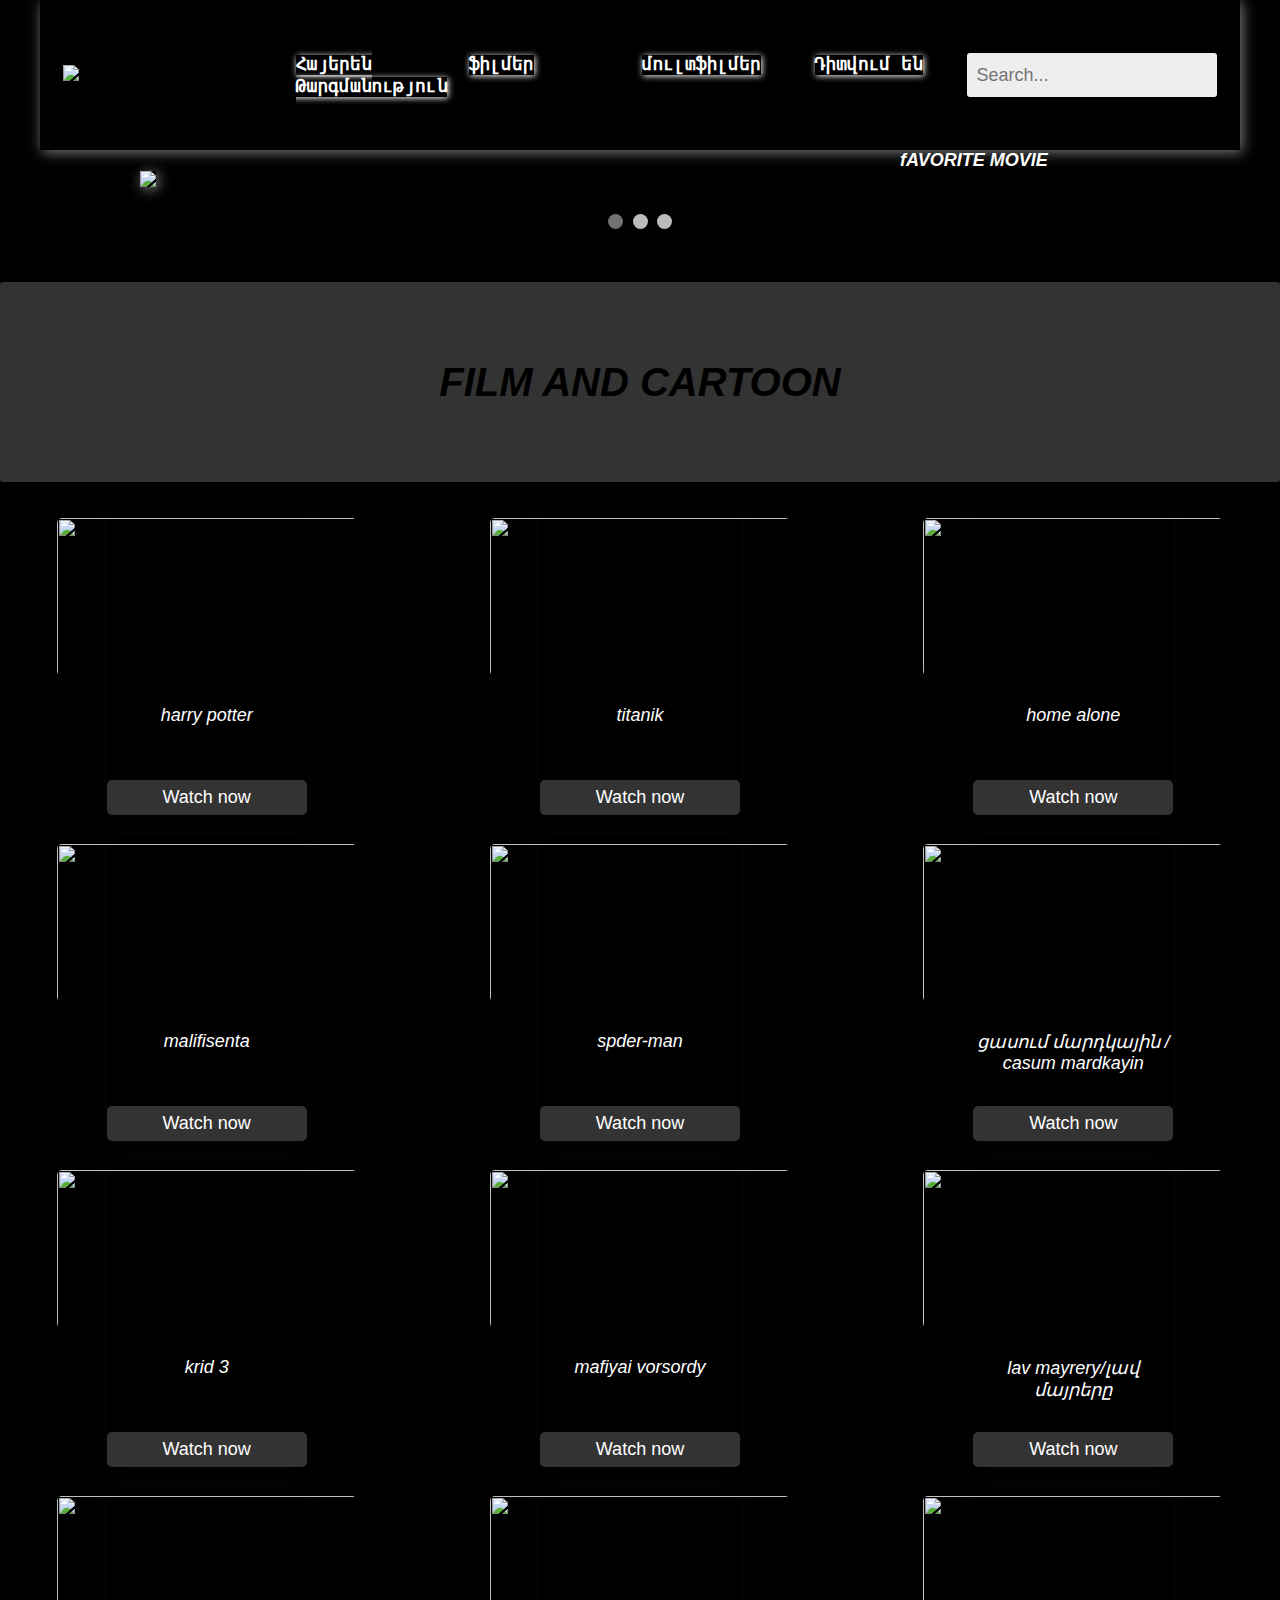
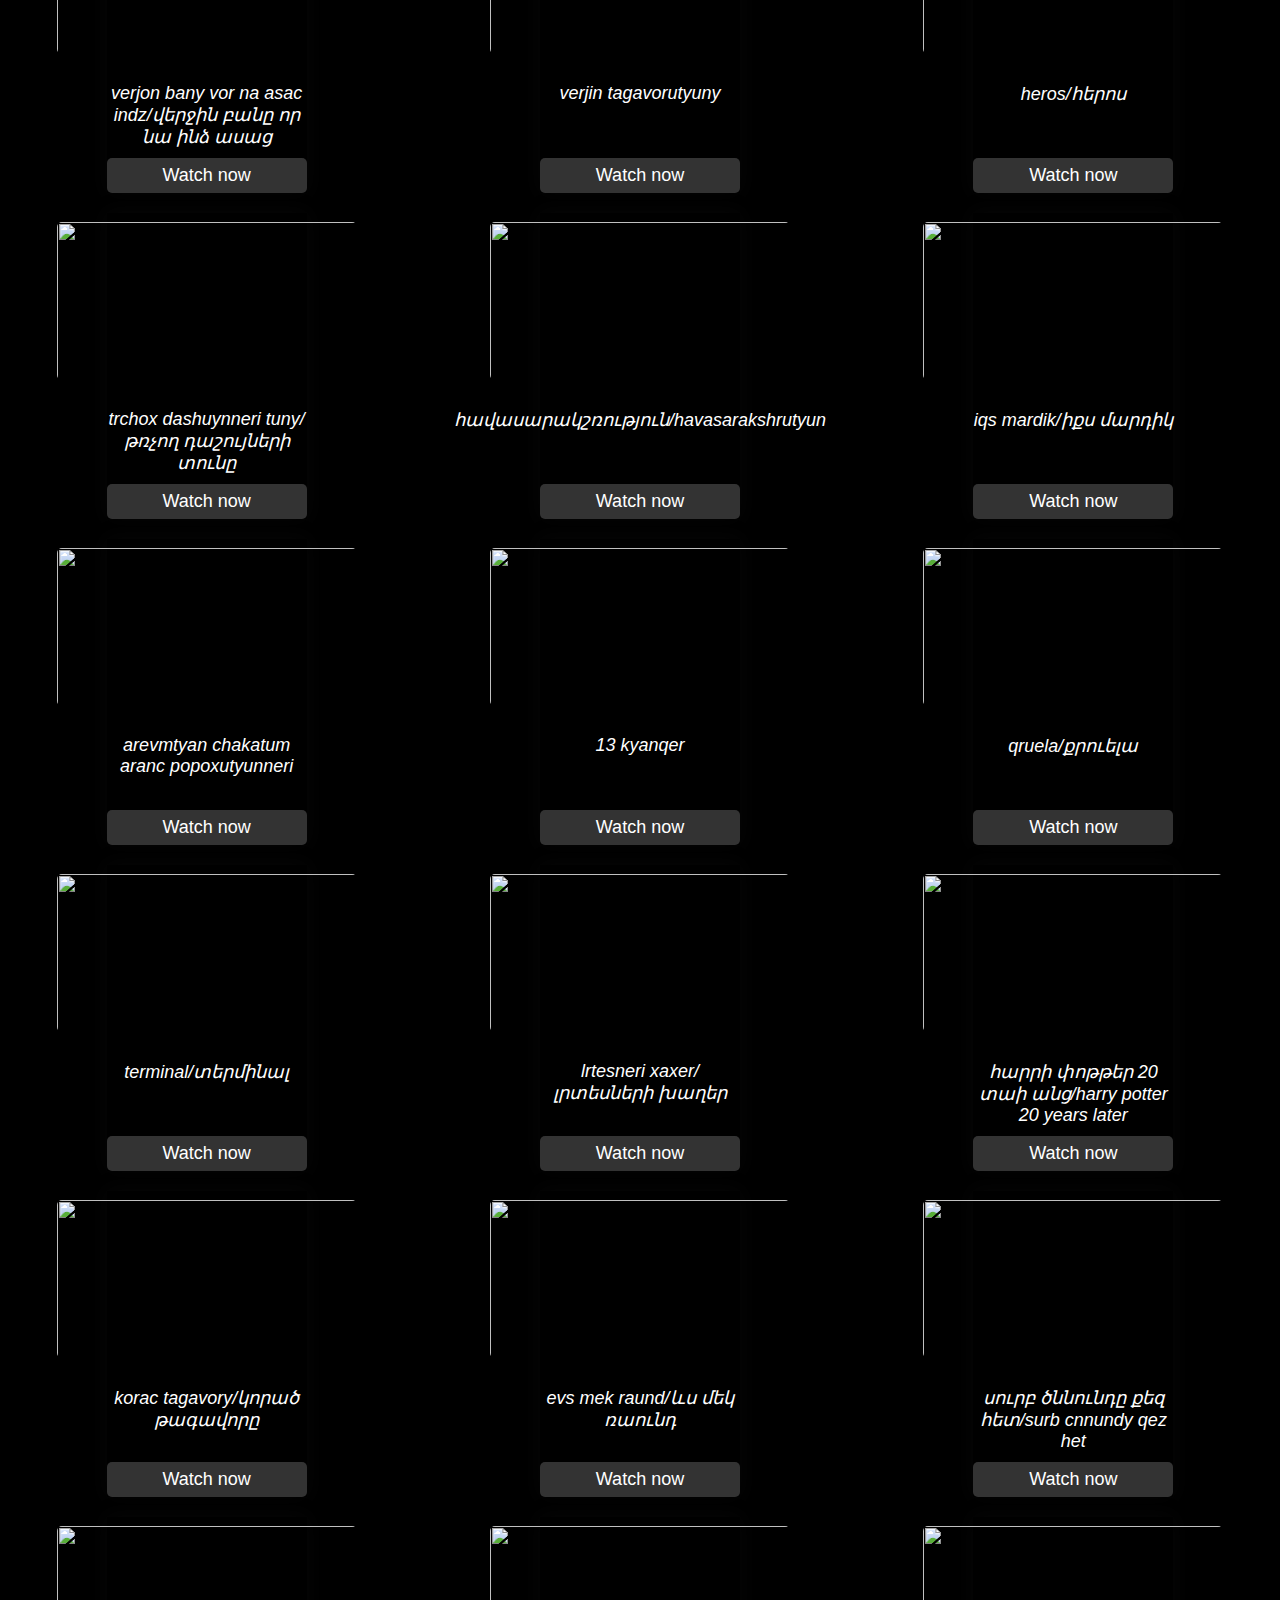
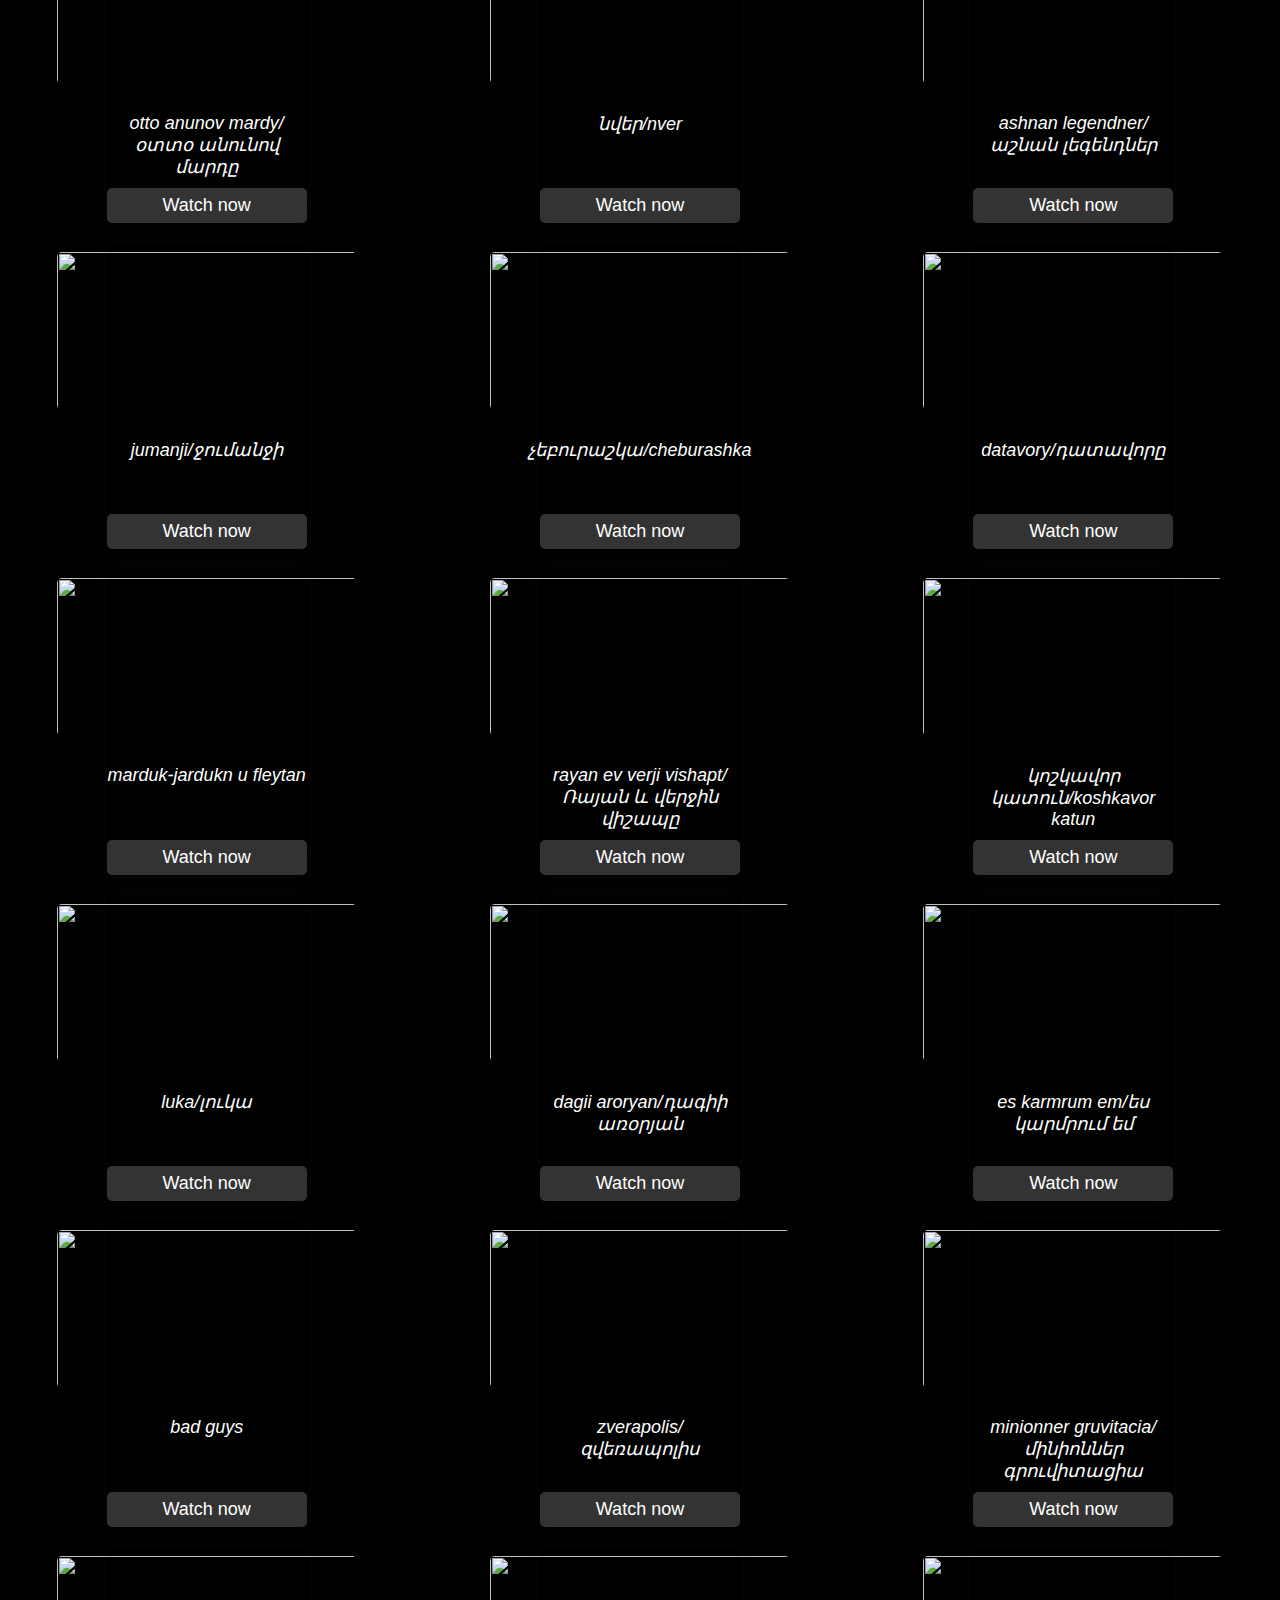
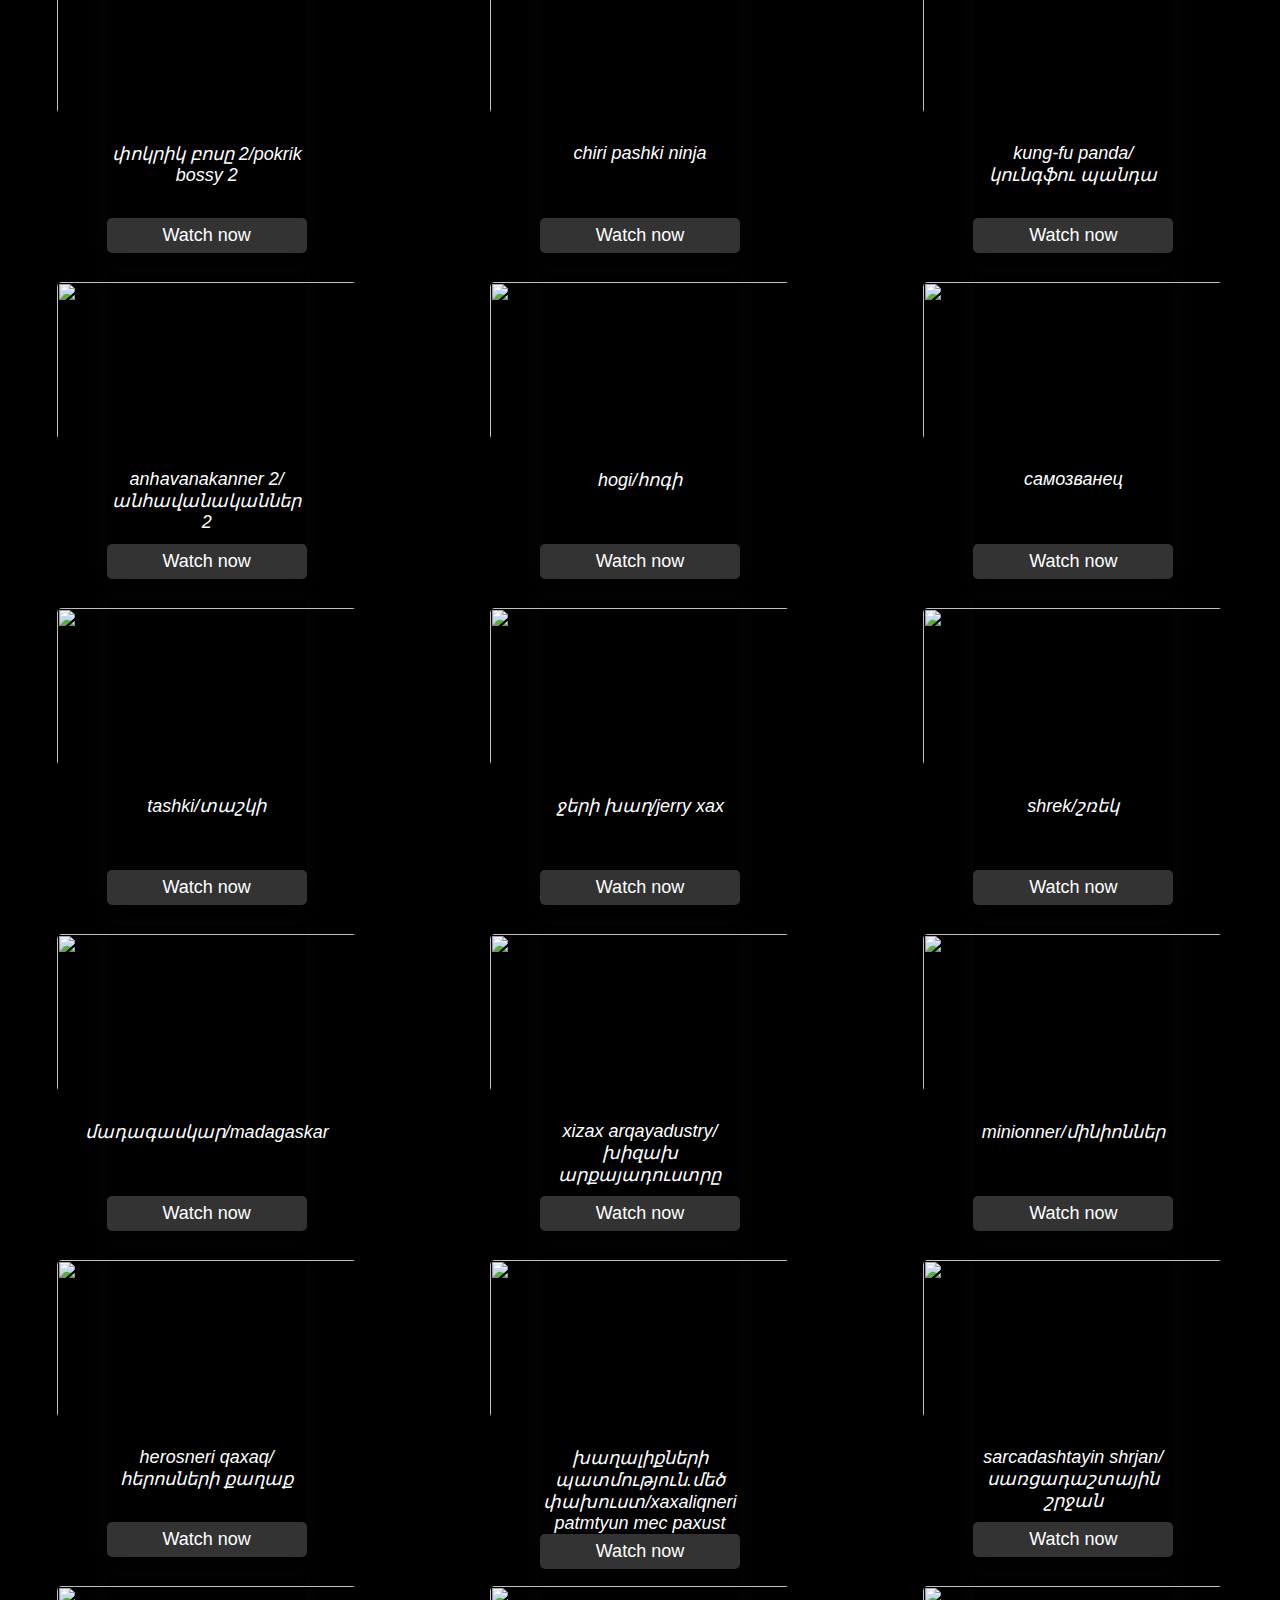
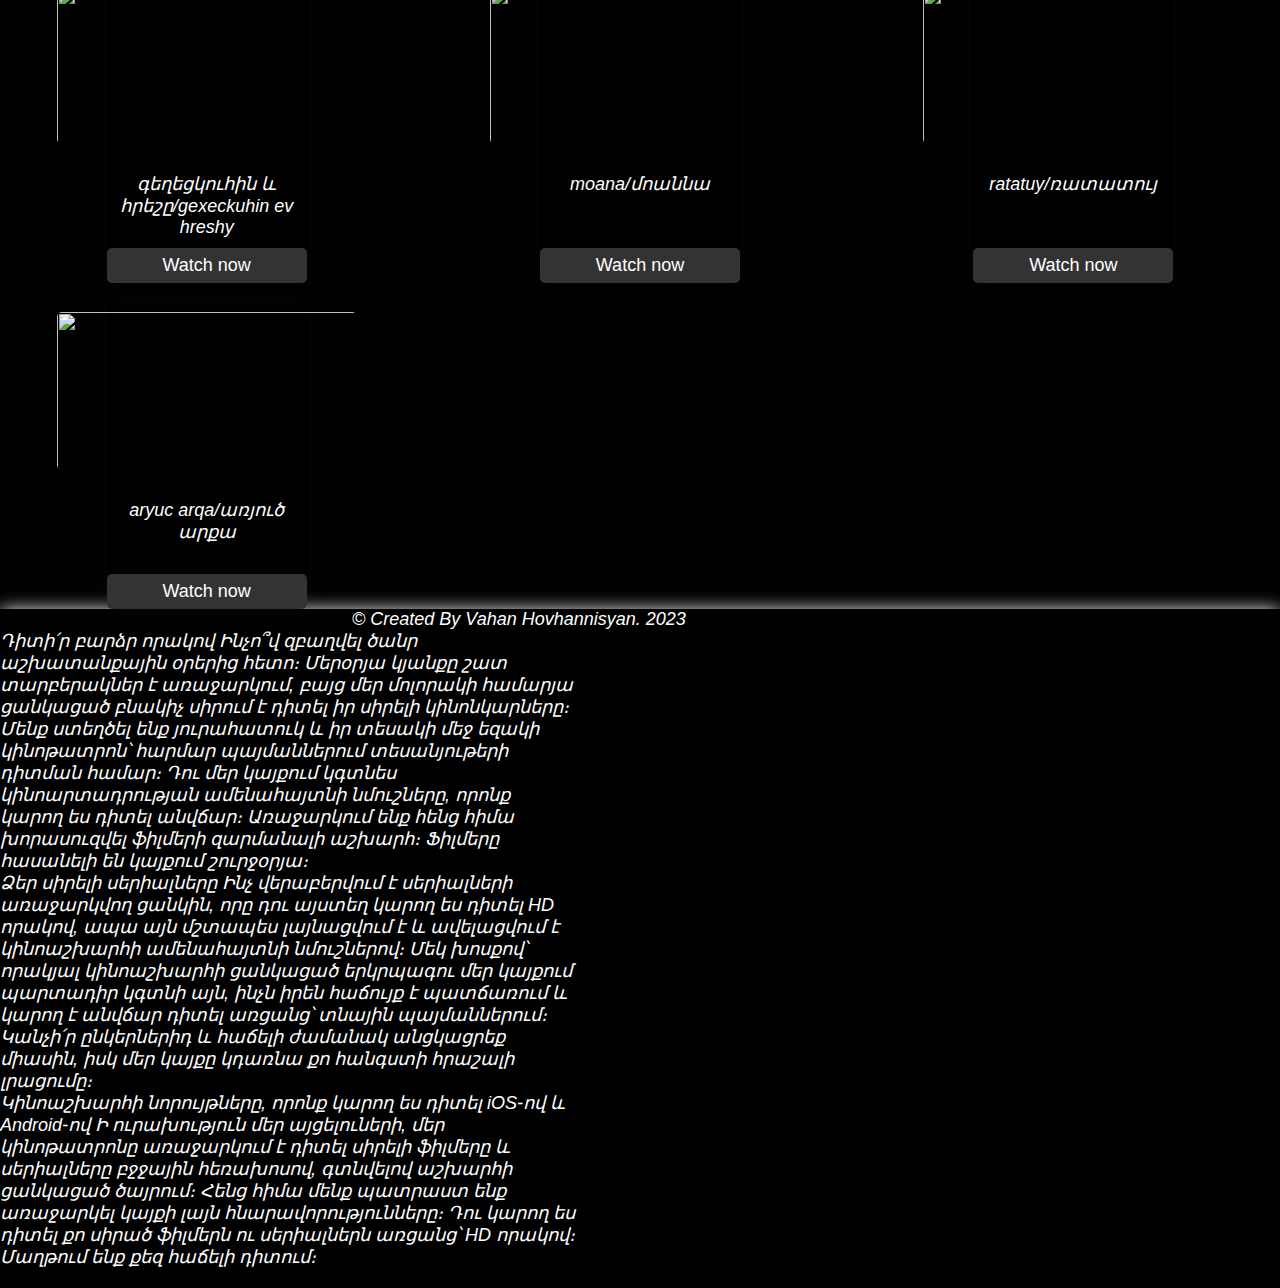
==== commit 8dc37fe0: "Add files via upload" ====
--- a/index.html
+++ b/index.html
@@ -1,3 +1,4 @@
+
 <!DOCTYPE html>
 <html>
 
@@ -5,10 +6,12 @@
 <link rel="stylesheet" href="urish.css">
     <script src="https://kit.fontawesome.com/e8fa2e31b4.js" crossorigin="anonymous"></script>
     <link class="v78" rel = "icon" href = 
-    "3.png">
-      <title>hayfilm</title>
+    "https://kinohayq.github.io/3.png">
+      <title>kinohayq</title>
 </head>
 <link rel="icon" href="icon_path" type="image/icon type">
+<meta name="viewport"
+content="width=device-width,initial-scale=1.0">
  </head>
 <body>   
 <div class="main">
@@ -86,20 +89,20 @@
 
         <div class="mySlides fade">
           <div class="numbertext"></div>
-          <img src="[data-uri]" style="width:100%;  box-shadow: 2px 2px 13px 0px gray;">
+          <img src="https://films.bz/uploads/posts/2023-06/1687074551_evakuaciamec.webp" style="width:100%;  box-shadow: 2px 2px 13px 0px gray;">
           <div class="text"></div>
         </div>
         
         <div class="mySlides fade">
           <div class="numbertext"></div>
-          <img src="https://static.okko.tv/images/v2/10241016?scale=1&quality=80" style="width:100%;  box-shadow: 2px 2px 13px 0px gray;">
+          <img src="https://films.bz/uploads/posts/2023-06/1687506327_gaxtnimec.webp" style="width:100%;  box-shadow: 2px 2px 13px 0px gray;">
           <div class="text"></div>
         </div>
         
 
         <div class="mySlides fade">
           <div class="numbertext"></div>
-          <img src="https://www.armkino.am/images/uploads/joker---film-hayeren-5eefac2e45d42.jpg" style="width:100%;  box-shadow: 2px 2px 13px 0px gray;">
+          <img src="https://films.bz/uploads/posts/2023-07/1688288552_kaxardmec.webp" style="width:100%;  box-shadow: 2px 2px 13px 0px gray;">
           <div class="text"></div>
         </div>
         
@@ -645,4 +648,4 @@
 </footer>
   </div>      
 </body>
-</html>
+</html--- a/urish.css
+++ b/urish.css
@@ -826,7 +826,7 @@
   
   
 .vip{
-    margin-left: 400px;
+margin-left: 900px;
 }
 
   /* h1{
